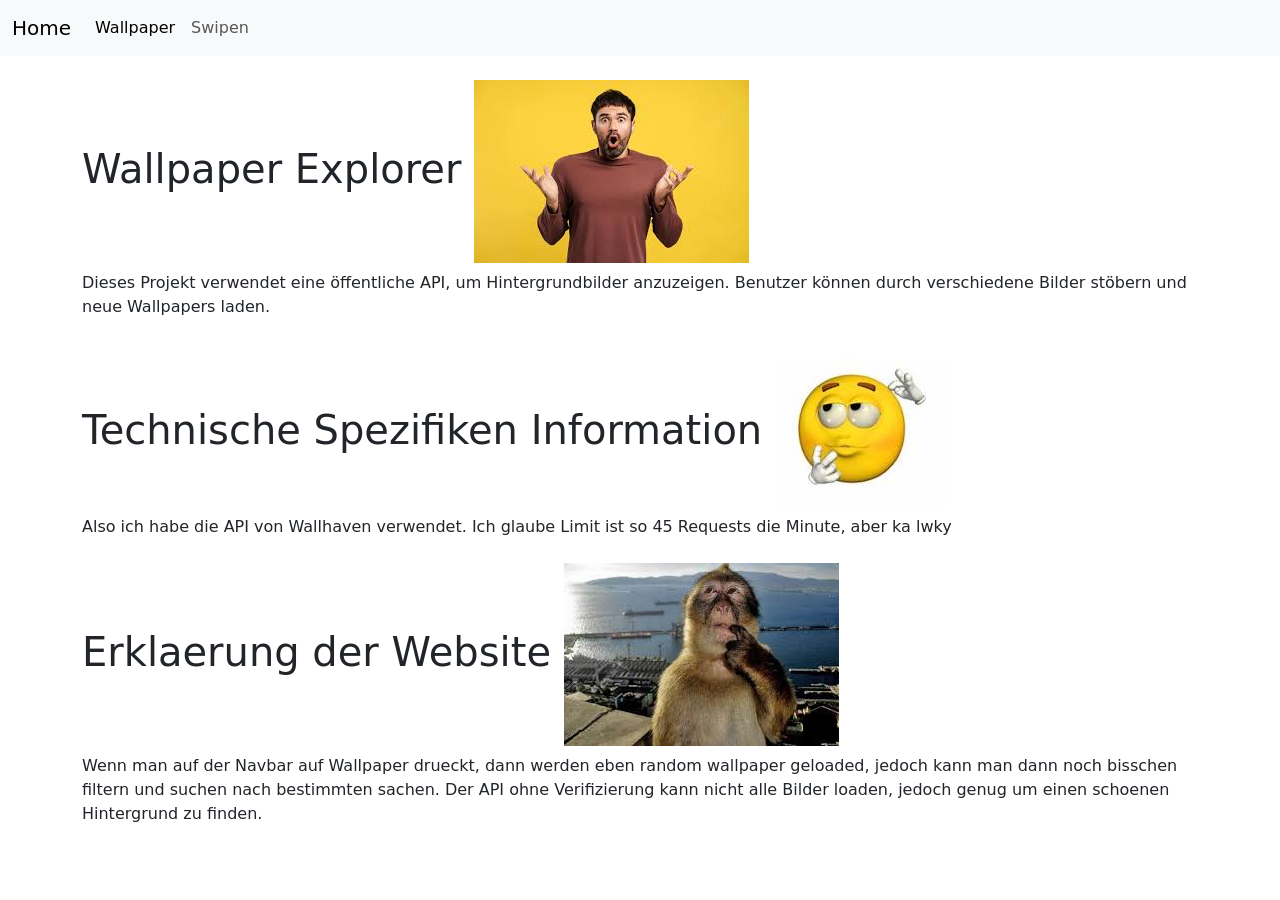
==== index.html @ bc4c91a7 "Initial commit 210884748+forloopinarow@users.noreply.github.com. #" ====
<html lang="en">
<head>
    <meta charset="UTF-8">
    <meta name="viewport" content="width=device-width, initial-scale=1.0">
    <title>API Startseite</title>
    <link rel="stylesheet" href="stylesheet.css">
    <link href="https://cdn.jsdelivr.net/npm/bootstrap@5.3.8/dist/css/bootstrap.min.css" rel="stylesheet">
    <script src="https://cdn.jsdelivr.net/npm/bootstrap@5.3.8/dist/js/bootstrap.bundle.min.js"></script>
</head>
<body>
    <nav class="navbar navbar-expand-lg sticky-top navbar-light bg-light">
  <div class="container-fluid">
    <a class="navbar-brand" href="index.html">Home</a>
    <button class="navbar-toggler" type="button" data-bs-toggle="collapse" data-bs-target="#navbarNav" aria-controls="navbarNav" aria-expanded="false" aria-label="Toggle navigation">
      <span class="navbar-toggler-icon"></span>
    </button>
    <div class="collapse navbar-collapse" id="navbarNav">
      <ul class="navbar-nav">
        <li class="nav-item">
          <a class="nav-link active" aria-current="page" href="wallpaper.html">Wallpaper</a>
        </li>
        <li class="nav-item">
          <a class="nav-link" href="swipen.html">Swipen</a>
        </li>
      </ul>
    </div>
  </div>
</nav>

<div class="container mt-4">
    <h1>Wallpaper Explorer <img src="shocked.jpg" alt="was ist das projekt"></h1>

    <p>
        Dieses Projekt verwendet eine öffentliche API, um
        Hintergrundbilder anzuzeigen. Benutzer können durch
        verschiedene Bilder stöbern und neue Wallpapers laden.
        <br> <br>
        <h1>Technische Spezifiken Information <img src="ThinkingWichtigeSacheNICHTLOESCHEN.jpg" alt="NICHT LOESCHEN">
        </h1>
        Also ich habe die API von Wallhaven verwendet. Ich glaube Limit ist so 45 Requests die Minute, aber ka lwky
        <br> <br>
        <h1>Erklaerung der Website <img src="wieFunktioniertWebsite.jpg" alt="wieder NICHT LOESCHEN"></h1>
        Wenn man auf der Navbar auf Wallpaper drueckt, dann werden eben 
        random wallpaper geloaded, jedoch kann man dann noch bisschen filtern 
        und suchen nach bestimmten sachen. Der API ohne Verifizierung kann nicht 
        alle Bilder loaden, jedoch genug um einen schoenen Hintergrund zu finden.
    </p>
</div>
</body>
</html>
---- stylesheet.css ----
.wall-grid {
    display: grid;
    grid-template-columns: repeat(auto-fit, minmax(150px, 1fr));
    gap: 10px;
    background-color: lightgrey;
}
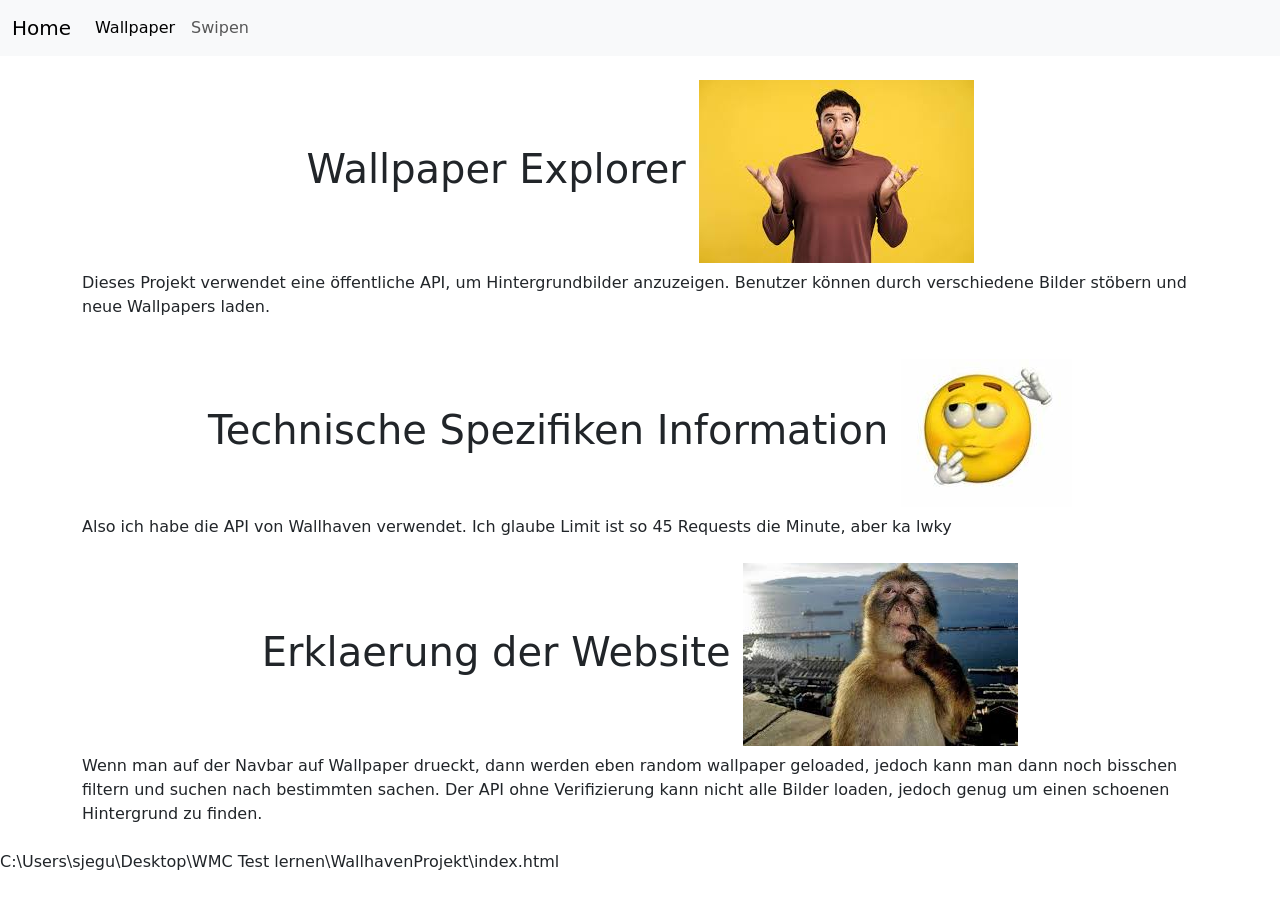
==== commit 906519c7: "final commit wahrscheinlich" ====
--- a/index.html
+++ b/index.html
@@ -46,5 +46,12 @@
         alle Bilder loaden, jedoch genug um einen schoenen Hintergrund zu finden.
     </p>
 </div>
+  
+<div class="container mt-4">
+    
+</div>
+
 </body>
-</html>+</html>
+
+C:\Users\sjegu\Desktop\WMC Test lernen\WallhavenProjekt\index.html
--- a/stylesheet.css
+++ b/stylesheet.css
@@ -1,6 +1,44 @@
-.wall-grid {
-    display: grid;
-    grid-template-columns: repeat(auto-fit, minmax(150px, 1fr));
-    gap: 10px;
-    background-color: lightgrey;
+.wall-grid{
+    display:grid;
+
+    grid-template-columns:
+        repeat(auto-fit, minmax(250px,1fr));
+
+    gap:20px;
+
+    background-color:lightgray;
+
+    padding:20px;
+}
+
+.wall-grid img{
+
+    width:100%;
+
+    aspect-ratio:16/9;
+
+    object-fit:cover;
+
+    border:4px solid white;
+
+    border-radius:12px;
+
+    box-shadow:0px 4px 10px rgba(0,0,0,0.2);
+
+    display:block;
+
+    transition: transform 0.25s ease;
+}
+
+.wall-grid img:hover{
+    transform: scale(1.20);
+}
+
+h1{
+    text-align:center;
+}
+
+input{
+    text-align: center;
+    border-radius: 10px;
 }
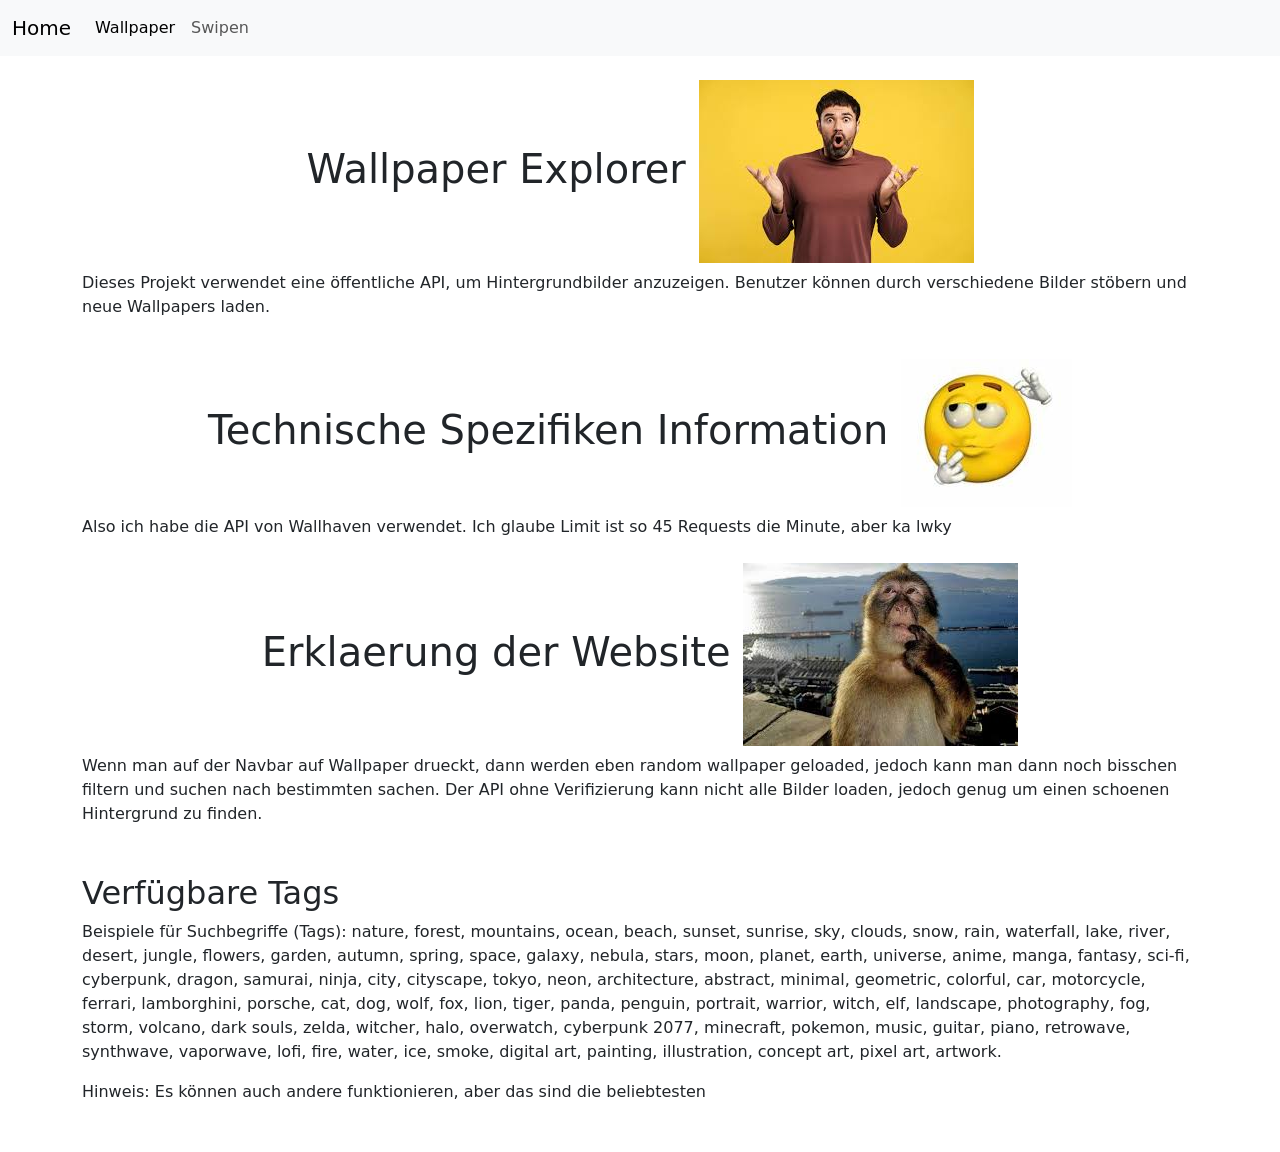
==== commit 05fe6414: "Final commit welcher abgegben wurde" ====
--- a/index.html
+++ b/index.html
@@ -47,11 +47,31 @@
     </p>
 </div>
   
-<div class="container mt-4">
-    
+<div class="container mt-5 mb-5">
+    <h2>Verfügbare Tags</h2>
+
+    <p>
+        Beispiele für Suchbegriffe (Tags):
+        nature, forest, mountains, ocean, beach, sunset, sunrise, sky,
+        clouds, snow, rain, waterfall, lake, river, desert, jungle,
+        flowers, garden, autumn, spring, space, galaxy, nebula, stars,
+        moon, planet, earth, universe, anime, manga, fantasy, sci-fi,
+        cyberpunk, dragon, samurai, ninja, city, cityscape, tokyo,
+        neon, architecture, abstract, minimal, geometric, colorful,
+        car, motorcycle, ferrari, lamborghini, porsche, cat, dog,
+        wolf, fox, lion, tiger, panda, penguin, portrait, warrior,
+        witch, elf, landscape, photography, fog, storm, volcano,
+        dark souls, zelda, witcher, halo, overwatch, cyberpunk 2077,
+        minecraft, pokemon, music, guitar, piano, retrowave,
+        synthwave, vaporwave, lofi, fire, water, ice, smoke,
+        digital art, painting, illustration, concept art, pixel art,
+        artwork.
+    </p>
+
+    <p>
+        Hinweis: Es können auch andere funktionieren, aber das sind die beliebtesten
+    </p>
 </div>
 
 </body>
-</html>
-
-C:\Users\sjegu\Desktop\WMC Test lernen\WallhavenProjekt\index.html+</html>
